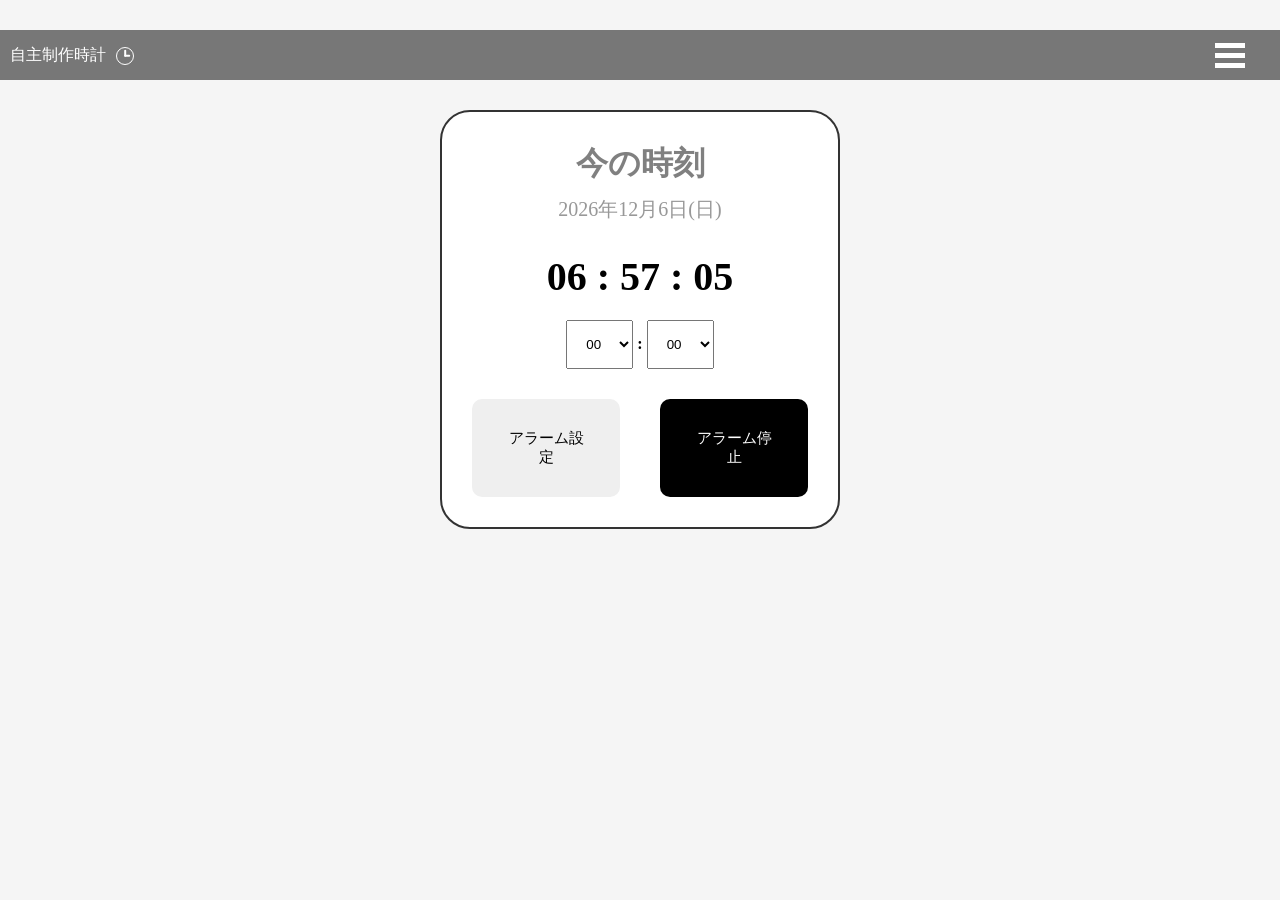
==== index_w.html @ 507ae969 "Add files via upload" ====
<!DOCTYPE html>
<html lang="ja">

<head>
    <meta charset="UTF-8">
    <meta name="viewport" content="width=device-width, initial-scale=1.0">

    <link rel="stylesheet" href="style2w.css">
</head>



<header>
    <div class="time-title">
        <p>自主制作時計<span class="dli-clock"></span></p>
    </div>
    
    
    <button class="menu-button" id="menu-button">

        <span></span>
        <span></span>
        <span></span>

    </button>

    <nav class="menu" id="menu">
        <div class="setting">
            <a href="setting.html">使い方</a>
        </div>

        <div class="setting">
            <a href="index.html">ブラックモード</a>
        </div>

        
        <div class="back-form">
            <button id ="close-menu">メニューを閉じる</a>
        </div>
        
    </nav>

</header>

<div class="container">
    

<body>

<div class="all-container">
    <div class="title-container">

        <div class="title">
            <h1>今の時刻</h1>
        </div>

    </div>

    <div class = "date-container">
        <p id="date-text">0000年00月00日0曜日</p>
    </div>

    <div class="time-container">
        <p id="realtime-clock">00 : 00 : 00</p>
    </div>

<div class="custom-time-picker">

    <select id="alarm-hour">
        <option value="0">00</option>
        <option value="1">01</option>
        <option value="2">02</option>
        <option value="3">03</option>
        <option value="4">04</option>
        <option value="5">05</option>
        <option value="6">06</option>
        <option value="7">07</option>
        <option value="8">08</option>
        <option value="9">09</option>
        <option value="10">10</option>
        <option value="11">11</option>
        <option value="12">12</option>
        <option value="13">13</option>
        <option value="14">14</option>
        <option value="15">15</option>
        <option value="16">16</option>
        <option value="17">17</option>
        <option value="18">18</option>
        <option value="19">19</option>
        <option value="20">20</option>
        <option value="21">21</option>
        <option value="22">22</option>
        <option value="23">23</option>


        <!-- 23まで続ける -->
    </select>

    <span>:</span>

    <select id="alarm-minute">
    <option value="0">00</option>
    <option value="5">05</option>
    <option value="10">10</option>
    <option value="15">15</option>
    <option value="20">20</option>
    <option value="25">25</option>
    <option value="30">30</option>
    <option value="35">35</option>
    <option value="40">40</option>
    <option value="45">45</option>
    <option value="50">50</option>
    <option value="55">55</option>
</select>

</div>


    <div class="alarm-container">
        
        <div class="alarm-button">
                <button id="set-button">アラーム設定</button>
                <button id="stop-button">アラーム停止</button>
        </div>
        
    </div>




</div>

</div>

<p id="alarm-message"></p>

<audio id="alarm-sound" src ="alarm.mp3"></audio>

<script src="script2.js"></script>

</body>

</html>
---- style2w.css ----
*{
    box-sizing:border-box;
}

html,
body{
    width:100%;
    margin:0;
    padding:0;

    overflow-x:hidden;
}

.container{
    width:100%;
    max-width:1170px;
    box-sizing:border-box;
}

header{
    height:50px;
    background-color:#777777;
    width:100%;
    margin-bottom:30px;

    display:flex;
    align-items:center;
    justify-content: space-between;
}

header p{
    padding-left:10px;
    color:white;
}

.time-title{
    display:flex;
    float:left;
}

.menu{

    display:none;
    position:absolute;

    top:60px;
    right:15px;

    width:180px;

    background-color:white;
    border-radius:10px;

    box-shadow:0 5px 20px rgba(0,0,0,0.2);
    padding:10px;
    z-index:100;
}

.menu a{
    display:block;
    padding:15px;
    color:#333;
    text-decoration:none;
    border-radius:none;
}

.setting{
    border:1px solid;
    border-color:black;
}

.setting:hover{
    background-color:orange;
}

.inform:hover{
    background-color:orange;
}

.back-form{
    background-color:white;
}

.back-form:hover{
    background-color:red;
}
/*.menu:hover{
    background-color:orange;
}*/

.menu-button{

    width:60px;
    height:45px;

    margin-right:15px;
    background:none;
    border:none;

    padding:0;
    padding-left:10px;

    display:flex;
    flex-direction:column;
    justify-content:center;

    gap:5px;

    cursor:pointer;
    
}

.menu-button span{

    display:block;
    width:30px;
    height:5px;

    background-color:white;
}

.menu-button:hover{
    background-color:red;
}

.menu.open{
    display:block;
}


body{
    padding-top:30px;
    display:flex;
    flex-direction: column;
    background-color:#f5f5f5;
    align-items: center;
    justify-content: center;   
}

.title{

    color:grey;
    
    text-align:center;
   
    /*border:2px solid;*/
    border-color:gray;
    
    justify-content: center;
}

.title h1{
    margin:0;
}

.all-container{
    width: 50%;
    max-width: 400px;

    margin: 0 auto;
    padding: 30px;

    border: 2px solid #333;
    border-radius: 30px;

    background-color: white;
}

.title-container{
    
}

.date-container{
    display:flex;
    padding-bottom:0px;
    
    /*flex-direction: column;*/
    /*border :2px solid;*/
    border-color:gray;
    border-top:none;
    justify-content: center;
}

.date-container p{
    font-size:20px;
    margin:10px;
    opacity:0.4;
}

.time-container{
    display:flex;
    
    /*flex-direction: column;*/
    /*border :2px solid;*/
    border-color:gray;
    border-top:none;
    justify-content: center;
    margin:10px;
}



.time-container p{
    font-size:40px;
    margin:10px;
    font-weight:bold;
}

.custom-time-picker{
    margin-bottom:30px;
    font-weight:bold;
    text-align: center;
}

#alarm-hour:hover{
    background-color:rgb(62, 59, 59);
    color:white;
}

#alarm-minute:hover{
    background-color: rgb(62, 59, 59);
    color:white;
}

.set-alarm{
    margin:10px;
}

button{
    padding:30px 30px;
    border:none;
    border-radius:10px;
    font-size:15px;
    cursor:pointer;
    gap:10px;
}

.alarm-button{
    display:flex;
    gap:40px;
    justify-content:center;
}

#set-button:hover{
    background-color:coral;
}

#stop-button{
    background-color: black;
    color:white;
}

#stop-button:hover{
    background-color:orangered;
}

#alarm-time{
    width:100px;
}

#alarm-hour{
    padding:15px;
}

#alarm-minute{
    padding:15px;
}


.dli-clock {
  display: inline-block;
  vertical-align: middle;
  color: white;
  line-height: 1;
  position: relative;
  width: 1em;
  height: 1em;
  border: 0.1em solid currentColor;
  border-radius: 50%;
  box-sizing: content-box;
  margin-left:10px;
}

.dli-clock::before, .dli-clock::after {
  content: '';
  position: absolute;
  left: 50%;
  bottom: 50%;
  background: currentColor;
  border-radius: 0.1em;
  transform: translate(-0.05em, 0.05em);
}

.dli-clock::before {
  width: 0.1em;
  height: 0.4em;
}

.dli-clock::after {
  width: 0.35em;
  height: 0.1em;
}
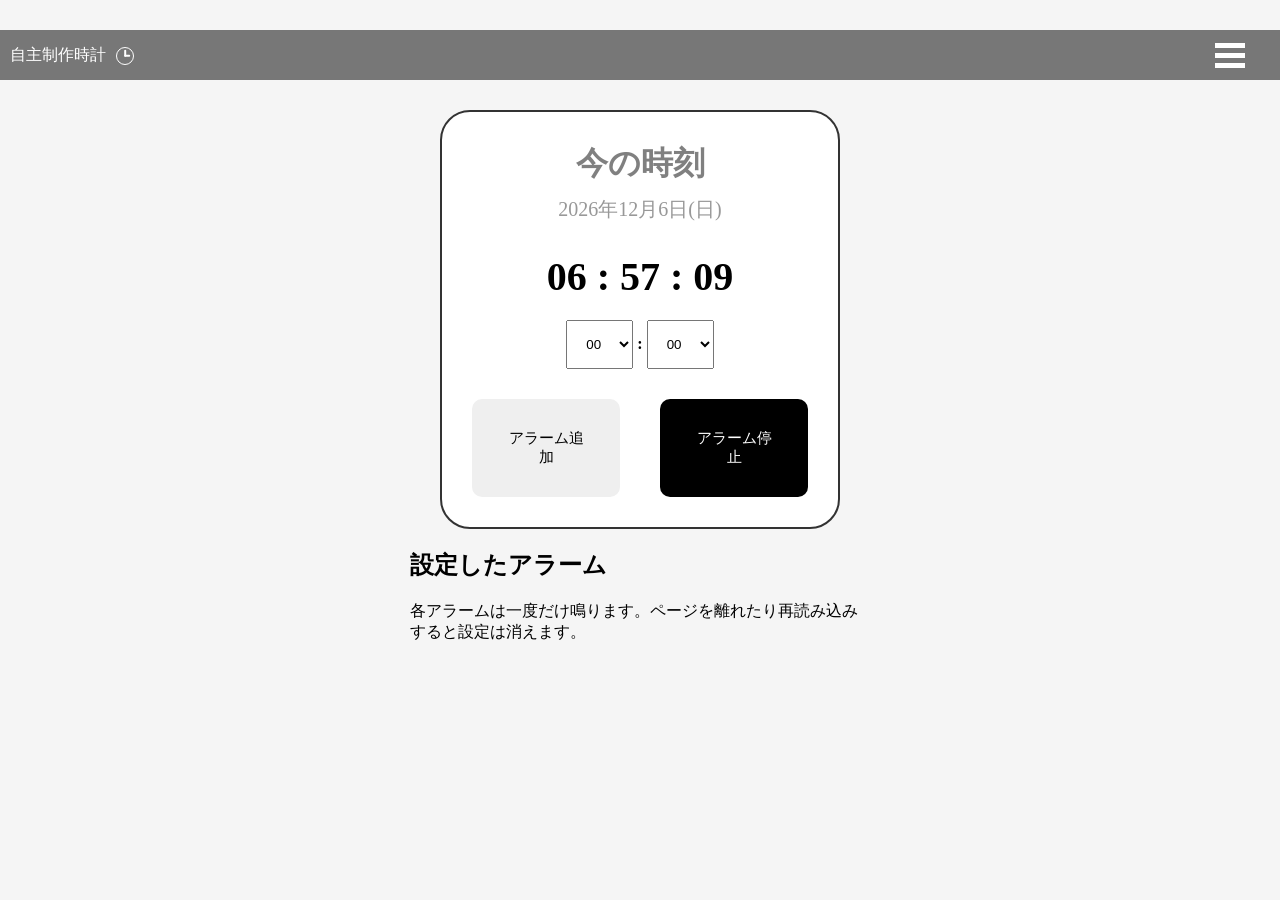
==== commit 5a3f2c50: "複数アラームの追加・一覧表示・個別削除に対応" ====
--- a/index_w.html
+++ b/index_w.html
@@ -66,7 +66,7 @@
 
 <div class="custom-time-picker">
 
-    <select id="alarm-hour">
+    <select id="alarm-hour" aria-label="アラームの時">
         <option value="0">00</option>
         <option value="1">01</option>
         <option value="2">02</option>
@@ -98,7 +98,7 @@
 
     <span>:</span>
 
-    <select id="alarm-minute">
+    <select id="alarm-minute" aria-label="アラームの分">
     <option value="0">00</option>
     <option value="5">05</option>
     <option value="10">10</option>
@@ -119,7 +119,7 @@
     <div class="alarm-container">
         
         <div class="alarm-button">
-                <button id="set-button">アラーム設定</button>
+                <button id="set-button">アラーム追加</button>
                 <button id="stop-button">アラーム停止</button>
         </div>
         
@@ -132,7 +132,12 @@
 
 </div>
 
-<p id="alarm-message"></p>
+<section class="alarm-list-container" aria-labelledby="alarm-list-title">
+    <h2 id="alarm-list-title">設定したアラーム</h2>
+    <p>各アラームは一度だけ鳴ります。ページを離れたり再読み込みすると設定は消えます。</p>
+    <ul id="alarm-list"></ul>
+</section>
+<p id="alarm-message" role="status"></p>
 
 <audio id="alarm-sound" src ="alarm.mp3"></audio>
 
--- a/style2w.css
+++ b/style2w.css
@@ -303,3 +303,25 @@
 }
 
 
+
+.alarm-list-container {
+    width: 100%;
+    max-width: 460px;
+}
+
+#alarm-list {
+    list-style: none;
+    padding: 0;
+}
+
+#alarm-list li {
+    display: flex;
+    justify-content: space-between;
+    align-items: center;
+    gap: 16px;
+    margin-bottom: 10px;
+}
+
+#alarm-list button {
+    padding: 10px 16px;
+}
